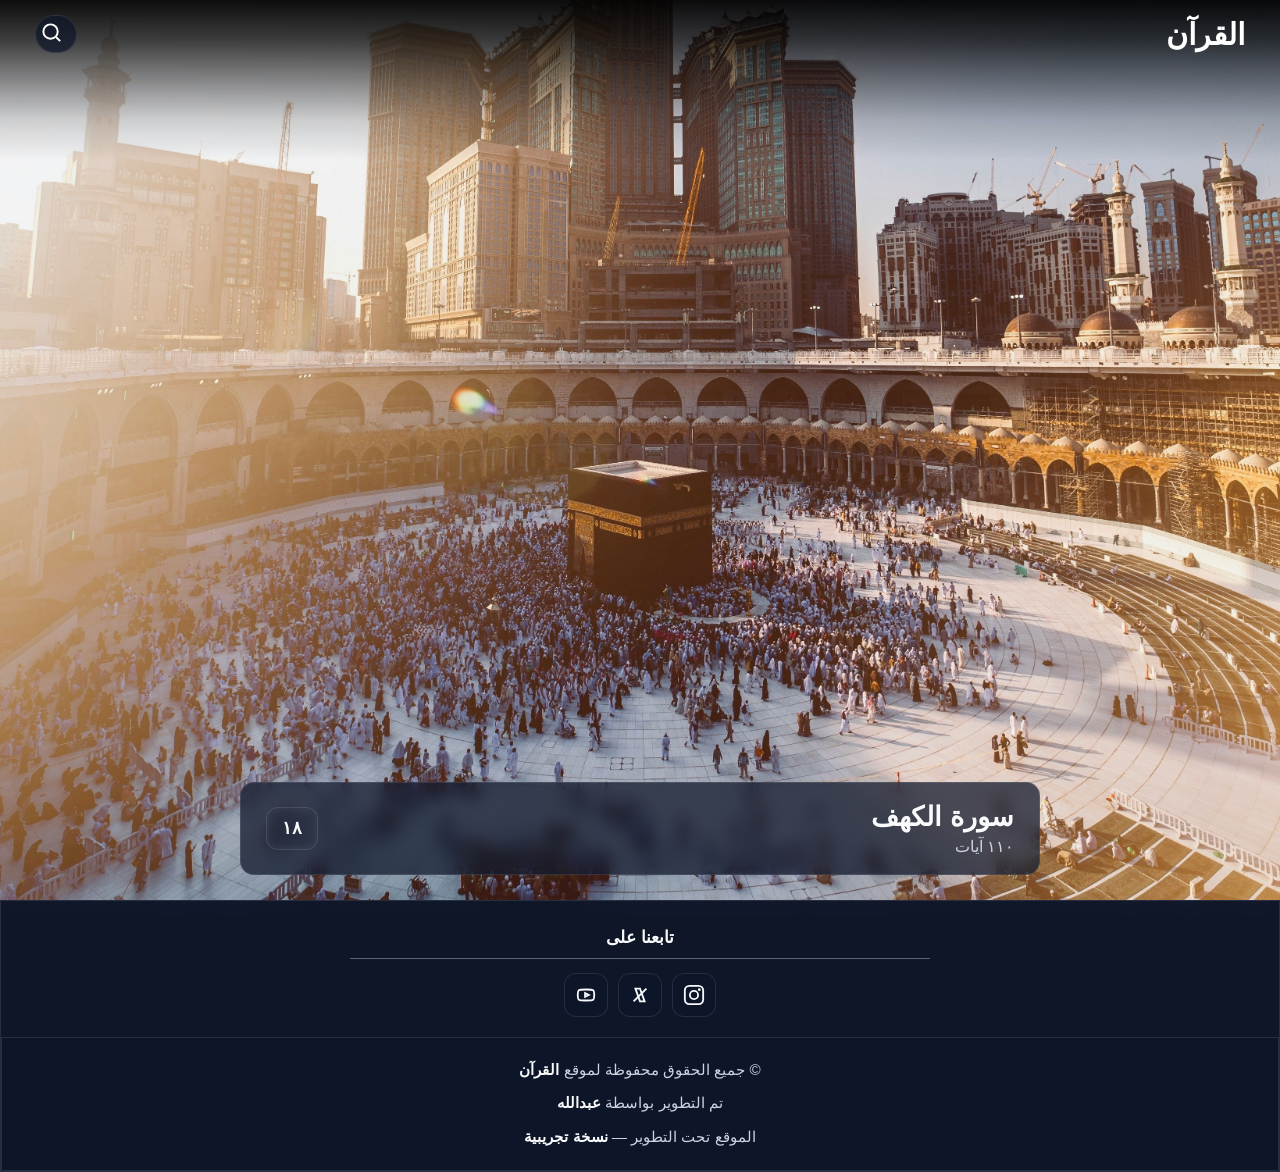
==== index.html @ 6dd91287 "Add files via upload" ====
<!DOCTYPE html>
<html lang="ar" dir="rtl">
<head>
<meta charset="UTF-8">
<title>القرآن الكريم</title>
<meta name="viewport" content="width=device-width, initial-scale=1">
<link href="https://fonts.googleapis.com/css2?family=Amiri+Quran&display=swap" rel="stylesheet">

<style>
*{ box-sizing:border-box; }

:root{
  --glass-bg: rgba(15, 23, 42, 0.72);
  --glass-bg-hover: rgba(15, 23, 42, 0.86);
  --glass-border: rgba(255,255,255,0.10);
  --glass-shadow: 0 18px 40px rgba(0,0,0,0.35);

  /* (صار غير مستخدم بعد التعديل) */
  --glass-grad: linear-gradient(to bottom,
    rgba(0,0,0,0.52),
    rgba(0,0,0,0.22),
    rgba(0,0,0,0.06),
    rgba(0,0,0,0.00)
  );
}

body{
  margin:0;
  background:#111827;
  font-family:"Segoe UI", sans-serif;
  color:#f8fafc;
  overflow-x:hidden;
}

.top-fade{
  position:fixed;
  top:0; left:0;
  width:100%; height:160px;
  pointer-events:none;
  background:linear-gradient(to bottom,
    rgba(0,0,0,0.95),
    rgba(0,0,0,0.75),
    rgba(0,0,0,0.45),
    rgba(0,0,0,0.15),
    rgba(0,0,0,0)
  );
  z-index:5;
}

/* ✅ Glass موحد (بدون تدرج) */
.glass{
  background: var(--glass-bg);
  border: 1px solid var(--glass-border);
  backdrop-filter: blur(8px);
}

/* NAVBAR */
.navbar{
  width:100%;
  padding:15px 35px;
  position:fixed;
  top:0;
  z-index:40;
  display:flex;
  justify-content:space-between;
  align-items:center;
}
.nav-right{
  font-size:1.9rem;
  color:white;
  font-weight:bold;
  cursor:pointer;
}
.nav-left{
  display:flex;
  align-items:center;
  gap:22px;
}

/* مربع البحث */
.search-box{
  width:42px; height:38px;
  border-radius:40px;
  display:flex;
  align-items:center;
  gap:10px;
  padding:0 13px;
  cursor:pointer;
  transition: width .35s cubic-bezier(.4,0,.2,1), transform .2s, background .2s;
  overflow: visible;
  position: relative;
}
.search-box.open{ width:270px; }
.search-input{
  width:0; opacity:0;
  border:none; outline:none;
  background:transparent;
  color:white;
  font-size:1rem;
  transition: width .35s cubic-bezier(.4,0,.2,1), opacity .25s;
}
.search-box.open .search-input{ width:180px; opacity:1; }
.nav-search svg{ width:23px; height:23px; stroke:white; fill:none; }

/* الاقتراحات */
.suggestions{
  position:absolute; top:48px; left:0;
  width:270px;
  border-radius:14px;
  padding:8px 0;
  box-shadow:0 14px 34px rgba(0,0,0,0.45);
  opacity:0; transform:translateY(-10px);
  pointer-events:none;
  transition:.25s;
  z-index:999;
}
.suggestions.show{
  opacity:1; transform:translateY(0);
  pointer-events:auto;
}
.suggestions div{
  padding:12px 15px;
  cursor:pointer;
  color:white;
  font-size:1rem;
}
.suggestions div:hover{ background:rgba(255,255,255,0.10); }

/* الخلفية */
.hero{
  width:100%;
  height:100vh;
  background-image:url("mecca.jpg");
  background-size:cover;
  background-position:center 80%;
}

/* بطاقة سورة الكهف */
.page-wrapper{
  position:absolute;
  bottom:25px;
  left:50%;
  transform:translateX(-50%);
  width:75%;
  max-width:800px;
  z-index:20;
}
.surah-card{
  padding:18px 25px;
  border-radius:14px;
  display:flex;
  justify-content:space-between;
  align-items:center;
  cursor:pointer;
  position:relative;
  transition:.25s;
}
.surah-card:hover{
  transform:scale(1.03);
  background: var(--glass-bg-hover);
  box-shadow: var(--glass-shadow);
}
.surah-name{ font-size:1.7rem; font-weight:bold; }
.surah-info{ color:#cbd5e1; margin-top:4px; }
.number-box{
  background: rgba(255,255,255,0.08);
  border:1px solid rgba(255,255,255,0.10);
  padding:10px 15px;
  border-radius:12px;
  font-weight:bold;
  font-size:1.1rem;
  backdrop-filter: blur(6px);
}

/* tooltip */
.tooltip-info{
  position:absolute;
  bottom:105%;
  right:0;
  width:260px;
  background:rgba(0,0,0,0.80);
  padding:14px;
  border-radius:12px;
  font-size:0.9rem;
  line-height:1.7;
  color:#e5e7eb;
  opacity:0;
  transform:translateY(8px);
  pointer-events:none;
  transition:.25s;
  border:1px solid rgba(255,255,255,0.10);
  backdrop-filter: blur(6px);
}
.surah-card:hover .tooltip-info{ opacity:1; transform:translateY(0); }

/* أنيميشن */
.fade-out{ opacity:0; transform:scale(0.92); transition:.5s; }
.fade-in{ opacity:0; transform:translateY(20px); transition:.6s; }
.fade-in.show{ opacity:1; transform:translateY(0); }

/* عرض سورة الكهف */
#kahf-view{
  position:fixed;
  inset:0;
  padding-top:120px;
  padding-bottom:40px;
  width:100%;
  overflow-y:auto;
  z-index:25;
  display:none;
  pointer-events:none;
}
#kahf-view.show{ pointer-events:auto; }

.surah-wrapper{
  max-width:900px;
  margin:0 auto 60px auto;
  padding:40px 35px 60px 35px;
  border-radius:18px;
  background:rgba(17,24,39,0.96);
  border:1px solid rgba(148,163,184,0.25);
  position:relative;
}
#back-btn{
  position:absolute;
  top:6px; right:6px;
  z-index:120;
  padding:8px 16px;
  border-radius:10px;
  color:white;
  font-size:1rem;
  cursor:pointer;
  transition:.25s;
  display:none;
}
#back-btn:hover{ transform:scale(1.05); }

/* عنوان السورة */
.surah-title{
  font-family:"Amiri Quran", system-ui;
  font-size:2.6rem;
  text-align:center;
  margin:0 0 10px 0;
}
.bismillah{
  font-family:"Amiri Quran", system-ui;
  font-size:1.6rem;
  text-align:center;
  margin:10px 0 35px 0;
}

/* صفحة آيات */
.ayah-page{ margin-bottom:40px; }
.ayah-text{
  font-family:"Amiri Quran", system-ui;
  font-size:1.9rem;
  line-height:3.1rem;
  color:#f9fafb;
  text-align:center;
  padding:0 15px;
}
.page-line{
  margin:26px auto 6px auto;
  border:none;
  border-top:1px solid rgba(148,163,184,0.5);
  width:72%;
}
.page-number{
  text-align:center;
  font-size:0.9rem;
  color:#9ca3af;
}

/* رقم الآية */
.ayah-num{
  position:relative;
  display:inline-flex;
  align-items:center;
  justify-content:center;
  width:38px; height:38px;
  margin:0 7px;
  border-radius:50%;
  border:2px solid #22d3ee;
  box-shadow:0 0 0 1px rgba(34,211,238,0.4);
  color:#22d3ee;
  font-size:1rem;
}
.ayah-num::before,
.ayah-num::after{
  content:"";
  position:absolute;
  top:-7px;
  width:10px; height:10px;
  border-radius:50%;
  border:2px solid #22d3ee;
}
.ayah-num::before{ left:6px; }
.ayah-num::after{ right:6px; }

/* FOOTER */
.site-footer{
  padding:26px 0 0 0;
  border-top:1px solid var(--glass-border);
}
.footer-inner{
  max-width:1100px;
  margin:0 auto;
  padding:0 22px 20px 22px;
  display:grid;
  grid-template-columns:1fr;
  gap:18px;
}
.f-col-title{
  font-weight:800;
  color:#f9fafb;
  font-size:1.05rem;
  margin-bottom:10px;
  text-align:center;
}
.f-col-line{
  height:1px;
  width:55%;
  margin:0 auto 14px auto;
  background:rgba(148,163,184,0.55);
  border-radius:999px;
}
.social-row{
  display:flex;
  gap:10px;
  align-items:center;
  justify-content:center;
}
.social-btn{
  width:44px; height:44px;
  border-radius:12px;
  display:flex;
  align-items:center;
  justify-content:center;
  text-decoration:none;
  transition:.2s;
}
.social-btn:hover{
  transform: translateY(-2px);
  background: var(--glass-bg-hover);
  box-shadow: var(--glass-shadow);
}
.social-btn svg{
  width:22px; height:22px;
  stroke:#f8fafc;
  fill:none;
}

/* ✅ الفوتر بار نفس لون الجزء العلوي 100% */
.footer-bar{
  padding:12px 22px 14px 22px;
  border-top:1px solid var(--glass-border);
  text-align:center;
}
.footer-bar p{
  margin:6px 0;
  color:#cbd5e1;
  font-size:0.95rem;
  line-height:1.8;
}
.footer-bar .strong{ color:#f9fafb; font-weight:800; }

@media (max-width: 900px){
  .f-col-line{ width:70%; }
}
</style>
</head>

<body id="top">
<div class="top-fade"></div>

<div class="navbar">
  <div class="nav-right" id="home-title">القرآن</div>
  <div class="nav-left">
    <div class="search-box glass" id="searchBox">
      <div class="nav-search">
        <svg viewBox="0 0 24 24">
          <circle cx="11" cy="11" r="7.5" stroke-width="2"/>
          <line x1="21" y1="21" x2="16.65" y2="16.65" stroke-width="2"/>
        </svg>
      </div>
      <input id="searchInput" class="search-input" placeholder="ابحث...">
      <div id="suggestions" class="suggestions glass"></div>
    </div>
  </div>
</div>

<div class="hero"></div>

<div class="page-wrapper" id="kahf-card-wrap">
  <div class="surah-card glass" id="kahf-card">
    <div class="tooltip-info">
      • قراءة سورة الكهف يوم الجمعة نورٌ بين الجمعتين.<br>
      • تعصم من فتنة المسيح الدجال.
    </div>

    <div>
      <div class="surah-name">سورة الكهف</div>
      <div class="surah-info">١١٠ آيات</div>
    </div>

    <div class="number-box">١٨</div>
  </div>
</div>

<div id="kahf-view" class="fade-in">
  <div class="surah-wrapper">

    <div id="back-btn" class="glass">← رجوع</div>

    <div class="surah-title">سورة الكهف</div>
    <div class="bismillah">بِسْمِ اللَّهِ الرَّحْمَٰنِ الرَّحِيمِ</div>

        <!-- ===== صفحة 293 : من الآية 1 إلى 4 ===== -->
        <div class="ayah-page">
            <p class="ayah-text">
                ٱلْحَمْدُ لِلَّهِ ٱلَّذِىٓ أَنزَلَ عَلَىٰ عَبْدِهِ ٱلْكِتَـٰبَ وَلَمْ يَجْعَل لَّهُۥ عِوَجًا
                <span class="ayah-num"><span>١</span></span>

                قَيِّمًۭا لِّيُنذِرَ بَأْسًۭا شَدِيدًۭا مِّن لَّدُنْهُ وَيُبَشِّرَ ٱلْمُؤْمِنِينَ
                ٱلَّذِينَ يَعْمَلُونَ ٱلصَّـٰلِحَـٰتِ أَنَّ لَهُمْ أَجْرًا حَسَنًۭا
                <span class="ayah-num"><span>٢</span></span>

                مَّـٰكِثِينَ فِيهِ أَبَدًۭا
                <span class="ayah-num"><span>٣</span></span>

                وَيُنذِرَ ٱلَّذِينَ قَالُوا۟ ٱتَّخَذَ ٱللَّهُ وَلَدًۭا
                <span class="ayah-num"><span>٤</span></span>
            </p>

            <hr class="page-line">
            <div class="page-number">٢٩٣</div>
        </div>

        <!-- ===== صفحة 294 : من الآية 5 إلى 15 ===== -->
        <div class="ayah-page">
            <p class="ayah-text">
                مَّا لَهُم بِهِۦ مِنْ عِلْمٍۢ وَلَا لِـَٔابَآئِهِمْ ۚ كَبُرَتْ كَلِمَةًۭ تَخْرُجُ مِنْ أَفْوَٰهِهِمْ ۚ
                إِن يَقُولُونَ إِلَّا كَذِبًۭا
                <span class="ayah-num"><span>٥</span></span>

                فَلَعَلَّكَ بَـٰخِعٌۭ نَّفْسَكَ عَلَىٰٓ ءَاثَـٰرِهِمْ إِن لَّمْ يُؤْمِنُوا۟ بِهَـٰذَا
                ٱلْحَدِيثِ أَسَفًا
                <span class="ayah-num"><span>٦</span></span>

                إِنَّا جَعَلْنَا مَا عَلَى ٱلْأَرْضِ زِينَةًۭ لَّهَا لِنَبْلُوَهُمْ أَيُّهُمْ أَحْسَنُ عَمَلًۭا
                <span class="ayah-num"><span>٧</span></span>

                وَإِنَّا لَجَـٰعِلُونَ مَا عَلَيْهَا صَعِيدًۭا جُرُزًا
                <span class="ayah-num"><span>٨</span></span>

                أَمْ حَسِبْتَ أَنَّ أَصْحَـٰبَ ٱلْكَهْفِ وَٱلرَّقِيمِ كَانُوا۟ مِنْ ءَايَـٰتِنَا عَجَبًا
                <span class="ayah-num"><span>٩</span></span>

                إِذْ أَوَى ٱلْفِتْيَةُ إِلَى ٱلْكَهْفِ فَقَالُوا۟ رَبَّنَآ ءَاتِنَا مِن لَّدُنكَ رَحْمَةًۭ
                وَهَيِّئْ لَنَا مِنْ أَمْرِنَا رَشَدًۭا
                <span class="ayah-num"><span>١٠</span></span>

                فَضَرَبْنَا عَلَىٰٓ ءَاذَانِهِمْ فِى ٱلْكَهْفِ سِنِينَ عَدَدًۭا
                <span class="ayah-num"><span>١١</span></span>

                ثُمَّ بَعَثْنَـٰهُمْ لِنَعْلَمَ أَىُّ ٱلْحِزْبَيْنِ أَحْصَىٰ لِمَا لَبِثُوٓا۟ أَمَدًۭا
                <span class="ayah-num"><span>١٢</span></span>

                نَّحْنُ نَقُصُّ عَلَيْكَ نَبَأَهُم بِٱلْحَقِّ ۚ إِنَّهُمْ فِتْيَةٌ ءَامَنُوا۟ بِرَبِّهِمْ
                وَزِدْنَـٰهُمْ هُدًۭى
                <span class="ayah-num"><span>١٣</span></span>

                وَرَبَطْنَا عَلَىٰ قُلُوبِهِمْ إِذْ قَامُوا۟ فَقَالُوا۟ رَبُّنَا رَبُّ ٱلسَّمَـٰوَٰتِ
                وَٱلْأَرْضِ لَن نَّدْعُوَا۟ مِن دُونِهِۦٓ إِلَـٰهًۭا ۖ لَّقَدْ قُلْنَآ إِذًۭا شَطَطًا
                <span class="ayah-num"><span>١٤</span></span>

                هَـٰٓؤُلَآءِ قَوْمُنَا ٱتَّخَذُوا۟ مِن دُونِهِۦٓ ءَالِهَةًۭ ۖ لَّوْلَا يَأْتُونَ عَلَيْهِم
                بِسُلْطَـٰنٍۭ بَيِّنٍۢ ۖ فَمَنْ أَظْلَمُ مِمَّنِ ٱفْتَرَىٰ عَلَى ٱللَّهِ كَذِبًۭا
                <span class="ayah-num"><span>١٥</span></span>
            </p>

            <hr class="page-line">
            <div class="page-number">٢٩٤</div>
        </div>

        <!-- ===== هنا كمل الصفحات الباقية بنفس النمط =====
             انسخ هذا البلوك:
             <div class="ayah-page"> ... </div>
             وعدّل:
             1) نص الآيات
             2) أرقام الآيات داخل span.ayah-num
             3) رقم الصفحة داخل div.page-number
        -->
<!-- ===== صفحة 295 : من الآية 16 إلى 20 ===== -->
<div class="ayah-page">
    <p class="ayah-text">

        وَإِذِ ٱعْتَزَلْتُمُوهُمْ وَمَا يَعْبُدُونَ إِلَّا ٱللَّهَ
        فَأْوُۥٓا۟ إِلَى ٱلْكَهْفِ
        يَنشُرْ لَكُمْ رَبُّكُم مِّن رَّحْمَتِهِۦ
        وَيُهَيِّئْ لَكُم مِّنْ أَمْرِكُم مِّرْفَقًۭا
        <span class="ayah-num"><span>١٦</span></span>

        وَتَرَى ٱلشَّمْسَ إِذَا طَلَعَت تَّزَٰوَرُ عَن كَهْفِهِمْ ذَاتَ ٱلْيَمِينِ
        وَإِذَا غَرَبَت تَّقْرِضُهُمْ ذَاتَ ٱلشِّمَالِ
        وَهُمْ فِى فَجْوَةٍۢ مِّنْهُ ۚ
        ذَٰلِكَ مِنْ ءَايَـٰتِ ٱللَّهِ ۗ
        مَن يَهْدِ ٱللَّهُ فَهُوَ ٱلْمُهْتَدِ ۖ
        وَمَن يُضْلِلْ فَلَن تَجِدَ لَهُۥ وَلِيًّۭا مُّرْشِدًۭا
        <span class="ayah-num"><span>١٧</span></span>

        وَتَحْسَبُهُمْ أَيْقَاظًۭا وَهُمْ رُقُودٌۭ ۚ
        وَنُقَلِّبُهُمْ ذَاتَ ٱلْيَمِينِ وَذَاتَ ٱلشِّمَالِ
        وَكَلْبُهُم بَـٰسِطٌۭ ذِرَاعَيْهِ بِٱلْوَصِيدِ ۚ
        لَوِ ٱطَّلَعْتَ عَلَيْهِمْ لَوَلَّيْتَ مِنْهُمْ فِرَارًۭا
        وَلَمُلِئْتَ مِنْهُمْ رُعْبًۭا
        <span class="ayah-num"><span>١٨</span></span>

        وَكَذَٰلِكَ بَعَثْنَـٰهُمْ لِيَتَسَآءَلُوا۟ بَيْنَهُمْ ۚ
        قَالَ قَآئِلٌۭ مِّنْهُمْ كَمْ لَبِثْتُمْ ۖ
        قَالُوا۟ لَبِثْنَا يَوْمًا أَوْ بَعْضَ يَوْمٍۢ ۚ
        قَالُوا۟ رَبُّكُمْ أَعْلَمُ بِمَا لَبِثْتُمْ
        فَٱبْعَثُوٓا۟ أَحَدَكُم بِوَرِقِكُمْ هَـٰذِهِۦٓ إِلَى ٱلْمَدِينَةِ
        فَلْيَنظُرْ أَيُّهَآ أَزْكَىٰ طَعَامًۭا
        فَلْيَأْتِكُم بِرِزْقٍۢ مِّنْهُ
        وَلْيَتَلَطَّفْ
        وَلَا يُشْعِرَنَّ بِكُمْ أَحَدًا
        <span class="ayah-num"><span>١٩</span></span>

        إِنَّهُمْ إِن يَظْهَرُوا۟ عَلَيْكُمْ
        يَرْجُمُوكُمْ
        أَوْ يُعِيدُوكُمْ فِى مِلَّتِهِمْ
        وَلَن تُفْلِحُوٓا۟ إِذًۭا أَبَدًۭا
        <span class="ayah-num"><span>٢٠</span></span>

    </p>

    <hr class="page-line">
    <div class="page-number">٢٩٥</div>
</div>

<!-- ===== صفحة 296 : من الآية 21 إلى 27 ===== -->
<div class="ayah-page">
    <p class="ayah-text">

        وَكَذَٰلِكَ أَعْثَرْنَا عَلَيْهِمْ لِيَعْلَمُوا۟ أَنَّ وَعْدَ ٱللَّهِ حَقٌّۭ
        وَأَنَّ ٱلسَّاعَةَ لَا رَيْبَ فِيهَآ ۚ
        إِذْ يَتَنَـٰزَعُونَ بَيْنَهُمْ أَمْرَهُمْ فَقَالُوا۟ ٱبْنُوا۟ عَلَيْهِم بُنْيَـٰنًۭا ۖ
        رَّبُّهُمْ أَعْلَمُ بِهِمْ ۚ
        قَالَ ٱلَّذِينَ غَلَبُوا۟ عَلَىٰٓ أَمْرِهِمْ لَنَتَّخِذَنَّ عَلَيْهِم مَّسْجِدًا
        <span class="ayah-num"><span>٢١</span></span>

        سَيَقُولُونَ ثَلَـٰثَةٌۭ رَّابِعُهُمْ كَلْبُهُمْ ۚ
        وَيَقُولُونَ خَمْسَةٌۭ سَادِسُهُمْ كَلْبُهُمْ رَجْمًۢا بِٱلْغَيْبِ ۖ
        وَيَقُولُونَ سَبْعَةٌۭ وَثَامِنُهُمْ كَلْبُهُمْ ۚ
        قُل رَّبِّىٓ أَعْلَمُ بِعِدَّتِهِم مَّا يَعْلَمُهُمْ إِلَّا قَلِيلٌۭ ۗ
        فَلَا تُمَارِ فِيهِمْ إِلَّا مِرَآءًۭ ظَـٰهِرًۭا
        وَلَا تَسْتَفْتِ فِيهِم مِّنْهُمْ أَحَدًۭا
        <span class="ayah-num"><span>٢٢</span></span>

        وَلَا تَقُولَنَّ لِشَاىْءٍ إِنِّى فَاعِلٌۭ ذَٰلِكَ غَدًا
        <span class="ayah-num"><span>٢٣</span></span>

        إِلَّآ أَن يَشَآءَ ٱللَّهُ ۚ
        وَٱذْكُر رَّبَّكَ إِذَا نَسِيتَ
        وَقُلْ عَسَىٰٓ أَن يَهْدِيَنِ رَبِّى لِأَقْرَبَ مِنْ هَـٰذَا رَشَدًا
        <span class="ayah-num"><span>٢٤</span></span>

        وَلَبِثُوا۟ فِى كَهْفِهِمْ ثَلَـٰثَ مِا۟ئَةٍۢ سِنِينَ وَٱزْدَادُوا۟ تِسْعًۭا
        <span class="ayah-num"><span>٢٥</span></span>

        قُلِ ٱللَّهُ أَعْلَمُ بِمَا لَبِثُوا۟ ۖ
        لَهُۥ غَيْبُ ٱلسَّمَـٰوَٰتِ وَٱلْأَرْضِ ۖ
        أَبْصِرْ بِهِۦ وَأَسْمِعْ ۚ
        مَا لَهُم مِّن دُونِهِۦ مِن وَلِىٍّۢ
        وَلَا يُشْرِكُ فِى حُكْمِهِۦٓ أَحَدًۭا
        <span class="ayah-num"><span>٢٦</span></span>

        وَٱتْلُ مَآ أُوحِىَ إِلَيْكَ مِن رَّبِّكَ ۖ
        لَا مُبَدِّلَ لِكَلِمَـٰتِهِۦ ۖ
        وَلَن تَجِدَ مِن دُونِهِۦ مُلْتَحَدًا
        <span class="ayah-num"><span>٢٧</span></span>

    </p>

    <hr class="page-line">
    <div class="page-number">٢٩٦</div>
</div>
<!-- ===== صفحة 297 : من الآية 28 إلى الآية 34 ===== -->
<div class="ayah-page">
    <p class="ayah-text">

        وَٱصْبِرْ نَفْسَكَ مَعَ ٱلَّذِينَ يَدْعُونَ رَبَّهُم بِٱلۡغَدَوٰةِ وَٱلۡعَشِىِّ
        يُرِيدُونَ وَجْهَهُۥۖ
        وَلَا تَعْدُ عَيْنَاكَ عَنْهُمْ
        تُرِيدُ زِينَةَ ٱلۡحَيَوٰةِ ٱلدُّنْيَاۖ
        وَلَا تُطِعْ مَنْ أَغْفَلْنَا قَلْبَهُۥ عَن ذِكْرِنَا
        وَٱتَّبَعَ هَوَىٰهُ
        وَكَانَ أَمْرُهُۥ فُرُطًا
        <span class="ayah-num"><span>٢٨</span></span>

        وَقُلِ ٱلْحَقُّ مِنْ رَبِّكُمْ ۖ
        فَمَن شَآءَ فَلْيُؤْمِن وَمَن شَآءَ فَلْيَكْفُرْ ۚ
        إِنَّآ أَعْتَدْنَا لِلظَّـٰلِمِينَ نَارًا
        أَحَاطَ بِهِمْ سُرَادِقُهَا ۚ
        وَإِن يَسْتَغِيثُوا۟ يُغَاثُوا۟ بِمَآءٍۢ كَٱلْمُهْلِ
        يَشْوِى ٱلْوُجُوهَ ۚ
        بِئْسَ ٱلشَّرَابُ وَسَآءَتْ مُرْتَفَقًا
        <span class="ayah-num"><span>٢٩</span></span>

        إِنَّ ٱلَّذِينَ ءَامَنُوا۟ وَعَمِلُوا۟ ٱلصَّـٰلِحَـٰتِ
        إِنَّا لَا نُضِيعُ أَجْرَ مَنْ أَحْسَنَ عَمَلًا
        <span class="ayah-num"><span>٣٠</span></span>

        أُو۟لَـٰٓئِكَ لَهُمْ جَنَّـٰتُ عَدْنٍۢ
        تَجْرِى مِن تَحْتِهِمُ ٱلْأَنْهَـٰرُ ۖ
        يُحَلَّوْنَ فِيهَا مِنْ أَسَاوِرَ مِن ذَهَبٍۢ
        وَيَلْبَسُونَ ثِيَابًا خُضْرًا
        مِّن سُندُسٍۢ وَإِسْتَبْرَقٍۢ
        مُّتَّكِـِٔينَ فِيهَا عَلَى ٱلْأَرَآئِكِ ۚ
        نِعْمَ ٱلثَّوَابُ وَحَسُنَتْ مُرْتَفَقًا
        <span class="ayah-num"><span>٣١</span></span>

        وَٱضْرِبْ لَهُمْ مَّثَلًا رَّجُلَيْنِ
        جَعَلْنَا لِأَحَدِهِمَا جَنَّتَيْنِ مِنْ أَعْنَابٍۢ
        وَحَفَفْنَاهُمَا بِنَخْلٍۢ
        وَجَعَلْنَا بَيْنَهُمَا زَرْعًا
        <span class="ayah-num"><span>٣٢</span></span>

        كِلْتَا ٱلْجَنَّتَيْنِ ءَاتَتْ أُكُلَهَا
        وَلَمْ تَظْلِمْ مِّنْهُ شَيْـًٔا
        وَفَجَّرْنَا خِلَـٰلَهُمَا نَهَرًا
        <span class="ayah-num"><span>٣٣</span></span>

        وَكَانَ لَهُۥ ثَمَرٌۭ
        فَقَالَ لِصَاحِبِهِۦ وَهُوَ يُحَاوِرُهُۥٓ
        أَنَا۠ أَكْثَرُ مِنكَ مَالًا
        وَأَعَزُّ نَفَرًا
        <span class="ayah-num"><span>٣٤</span></span>

    </p>

    <hr class="page-line">
    <div class="page-number">٢٩٧</div>
</div>
<!-- ===== صفحة 298 : من الآية 35 إلى الآية 45 ===== -->
<div class="ayah-page">
  <p class="ayah-text">

    وَدَخَلَ جَنَّتَهُۥ وَهُوَ ظَالِمٌۭ لِّنَفْسِهِۦ ۖ
    قَالَ مَآ أَظُنُّ أَن تَبِيدَ هَـٰذِهِۦٓ أَبَدًۭا
    <span class="ayah-num"><span>٣٥</span></span>

    وَمَآ أَظُنُّ ٱلسَّاعَةَ قَآئِمَةًۭ ۖ
    وَلَئِن رُّدِدتُّ إِلَىٰ رَبِّى لَأَجِدَنَّ خَيْرًۭا مِّنْهَا مُنقَلَبًۭا
    <span class="ayah-num"><span>٣٦</span></span>

    قَالَ لَهُۥ صَاحِبُهُۥ وَهُوَ يُحَاوِرُهُۥٓ
    أَكَفَرْتَ بِٱلَّذِى خَلَقَكَ مِن تُرَابٍۢ
    ثُمَّ مِن نُّطْفَةٍۢ
    ثُمَّ سَوَّىٰكَ رَجُلًۭا
    <span class="ayah-num"><span>٣٧</span></span>

    لَّـٰكِنَّا۠ هُوَ ٱللَّهُ رَبِّى
    وَلَآ أُشْرِكُ بِرَبِّىٓ أَحَدًۭا
    <span class="ayah-num"><span>٣٨</span></span>

    وَلَوْلَآ إِذْ دَخَلْتَ جَنَّتَكَ قُلْتَ مَا شَآءَ ٱللَّهُ
    لَا قُوَّةَ إِلَّا بِٱللَّهِ ۚ
    إِن تَرَنِ أَنَا۠ أَقَلَّ مِنكَ مَالًۭا وَوَلَدًۭا
    <span class="ayah-num"><span>٣٩</span></span>

    فَعَسَىٰ رَبِّىٓ أَن يُؤْتِيَنِ خَيْرًۭا مِّن جَنَّتِكَ
    وَيُرْسِلَ عَلَيْهَا حُسْبَانًۭا مِّنَ ٱلسَّمَآءِ
    فَتُصْبِحَ صَعِيدًۭا زَلَقًا
    <span class="ayah-num"><span>٤٠</span></span>

    أَوْ يُصْبِحَ مَآؤُهَا غَوْرًۭا
    فَلَن تَسْتَطِيعَ لَهُۥ طَلَبًۭا
    <span class="ayah-num"><span>٤١</span></span>

    وَأُحِيطَ بِثَمَرِهِۦ
    فَأَصْبَحَ يُقَلِّبُ كَفَّيْهِ عَلَىٰ مَآ أَنفَقَ فِيهَا
    وَهِىَ خَاوِيَةٌ عَلَىٰ عُرُوشِهَا
    وَيَقُولُ يَـٰلَيْتَنِى لَمْ أُشْرِكْ بِرَبِّىٓ أَحَدًۭا
    <span class="ayah-num"><span>٤٢</span></span>

    وَلَمْ تَكُن لَّهُۥ فِئَةٌۭ يَنصُرُونَهُۥ مِن دُونِ ٱللَّهِ
    وَمَا كَانَ مُنتَصِرًۭا
    <span class="ayah-num"><span>٤٣</span></span>

    هُنَالِكَ ٱلْوَلَـٰيَةُ لِلَّهِ ٱلْحَقِّ ۚ
    هُوَ خَيْرٌۭ ثَوَابًۭا وَخَيْرٌ عُقْبًۭا
    <span class="ayah-num"><span>٤٤</span></span>

    وَٱضْرِبْ لَهُم مَّثَلَ ٱلْحَيَوٰةِ ٱلدُّنْيَا
    كَمَآءٍ أَنزَلْنَـٰهُ مِنَ ٱلسَّمَآءِ
    فَٱخْتَلَطَ بِهِۦ نَبَاتُ ٱلْأَرْضِ
    فَأَصْبَحَ هَشِيمًۭا تَذْرُوهُ ٱلرِّيَـٰحُ ۗ
    وَكَانَ ٱللَّهُ عَلَىٰ كُلِّ شَىْءٍۢ مُّقْتَدِرًۭا
    <span class="ayah-num"><span>٤٥</span></span>

  </p>

  <hr class="page-line">
  <div class="page-number">٢٩٨</div>
</div> <!-- ✅ إغلاق صفحة 298 صح -->

<!-- ===== صفحة 299 : من الآية 46 إلى 53 ===== -->
<div class="ayah-page">
  <p class="ayah-text">

    ٱلْمَالُ وَٱلْبَنُونَ زِينَةُ ٱلْحَيَوٰةِ ٱلدُّنْيَا ۖ وَٱلْبَـٰقِيَـٰتُ ٱلصَّـٰلِحَـٰتُ خَيْرٌ عِندَ رَبِّكَ ثَوَابًۭا وَخَيْرٌ أَمَلًۭا
    <span class="ayah-num"><span>٤٦</span></span>

    وَيَوْمَ نُسَيِّرُ ٱلْجِبَالَ وَتَرَى ٱلْأَرْضَ بَارِزَةًۭ وَحَشَرْنَـٰهُمْ فَلَمْ نُغَادِرْ مِنْهُمْ أَحَدًۭا
    <span class="ayah-num"><span>٤٧</span></span>

    وَعُرِضُوا۟ عَلَىٰ رَبِّكَ صَفًّۭا لَّقَدْ جِئْتُمُونَا كَمَا خَلَقْنَـٰكُمْ أَوَّلَ مَرَّةٍۭ ۚ بَلْ زَعَمْتُمْ أَلَّن نَّجْعَلَ لَكُم مَّوْعِدًۭا
    <span class="ayah-num"><span>٤٨</span></span>

    وَوُضِعَ ٱلْكِتَـٰبُ فَتَرَى ٱلْمُجْرِمِينَ مُشْفِقِينَ مِمَّا فِيهِ وَيَقُولُونَ يَـٰوَيْلَتَنَا مَالِ هَـٰذَا ٱلْكِتَـٰبِ لَا يُغَادِرُ صَغِيرَةًۭ وَلَا كَبِيرَةً إِلَّآ أَحْصَىٰهَا ۚ وَوَجَدُوا۟ مَا عَمِلُوا۟ حَاضِرًۭا ۗ وَلَا يَظْلِمُ رَبُّكَ أَحَدًۭا
    <span class="ayah-num"><span>٤٩</span></span>

    وَإِذْ قُلْنَا لِلْمَلَـٰٓئِكَةِ ٱسْجُدُوا۟ لِـَٔادَمَ فَسَجَدُوٓا۟ إِلَّآ إِبْلِيسَ كَانَ مِنَ ٱلْجِنِّ فَفَسَقَ عَنْ أَمْرِ رَبِّهِۦٓ ۗ أَفَتَتَّخِذُونَهُۥ وَذُرِّيَّتَهُۥٓ أَوْلِيَآءَ مِن دُونِى وَهُمْ لَكُمْ عَدُوٌّۢ ۚ بِئْسَ لِلظَّـٰلِمِينَ بَدَلًۭا
    <span class="ayah-num"><span>٥٠</span></span>

    ۞ مَّآ أَشْهَدتُّهُمْ خَلْقَ ٱلسَّمَـٰوَٰتِ وَٱلْأَرْضِ وَلَا خَلْقَ أَنفُسِهِمْ وَمَا كُنتُ مُتَّخِذَ ٱلْمُضِلِّينَ عَضُدًۭا
    <span class="ayah-num"><span>٥١</span></span>

    وَيَوْمَ يَقُولُ نَادُوا۟ شُرَكَآءِىَ ٱلَّذِينَ زَعَمْتُمْ فَدَعَوْهُمْ فَلَمْ يَسْتَجِيبُوا۟ لَهُمْ وَجَعَلْنَا بَيْنَهُم مَّوْبِقًۭا
    <span class="ayah-num"><span>٥٢</span></span>

    وَرَءَا ٱلْمُجْرِمُونَ ٱلنَّارَ فَظَنُّوٓا۟ أَنَّهُم مُّوَاقِعُوهَا وَلَمْ يَجِدُوا۟ عَنْهَا مَصْرِفًۭا
    <span class="ayah-num"><span>٥٣</span></span>

  </p>

  <hr class="page-line">
  <div class="page-number">٢٩٩</div>
</div> <!-- ✅ إغلاق صفحة 299 صح -->
<!-- ===== صفحة 300 : من الآية 54 إلى 61 ===== -->
<div class="ayah-page">
  <p class="ayah-text">

    وَلَقَدْ صَرَّفْنَا فِى هَـٰذَا ٱلْقُرْءَانِ لِلنَّاسِ مِن كُلِّ مَثَلٍۢ ۚ وَكَانَ ٱلْإِنسَـٰنُ أَكْثَرَ شَىْءٍۢ جَدَلًۭا
    <span class="ayah-num"><span>٥٤</span></span>

    وَمَا مَنَعَ ٱلنَّاسَ أَن يُؤْمِنُوٓا۟ إِذْ جَآءَهُمُ ٱلْهُدَىٰ وَيَسْتَغْفِرُوا۟ رَبَّهُمْ إِلَّآ أَن تَأْتِيَهُمْ سُنَّةُ ٱلْأَوَّلِينَ أَوْ يَأْتِيَهُمُ ٱلْعَذَابُ قُبُلًۭا
    <span class="ayah-num"><span>٥٥</span></span>

    وَمَا نُرْسِلُ ٱلْمُرْسَلِينَ إِلَّا مُبَشِّرِينَ وَمُنذِرِينَ ۚ وَيُجَـٰدِلُ ٱلَّذِينَ كَفَرُوا۟ بِٱلْبَـٰطِلِ لِيُدْحِضُوا۟ بِهِ ٱلْحَقَّ ۖ وَٱتَّخَذُوٓا۟ ءَايَـٰتِى وَمَآ أُنذِرُوا۟ هُزُوًۭا
    <span class="ayah-num"><span>٥٦</span></span>

    وَمَنْ أَظْلَمُ مِمَّن ذُكِّرَ بِـَٔايَـٰتِ رَبِّهِۦ فَأَعْرَضَ عَنْهَا وَنَسِىَ مَا قَدَّمَتْ يَدَاهُ ۚ إِنَّا جَعَلْنَا عَلَىٰ قُلُوبِهِمْ أَكِنَّةً أَن يَفْقَهُوهُ وَفِىٓ ءَاذَانِهِمْ وَقْرًۭا ۖ وَإِن تَدْعُهُمْ إِلَى ٱلْهُدَىٰ فَلَن يَهْتَدُوٓا۟ إِذًا أَبَدًۭا
    <span class="ayah-num"><span>٥٧</span></span>

    وَرَبُّكَ ٱلْغَفُورُ ذُو ٱلرَّحْمَةِ ۖ لَوْ يُؤَاخِذُهُم بِمَا كَسَبُوا۟ لَعَجَّلَ لَهُمُ ٱلْعَذَابَ ۚ بَل لَّهُم مَّوْعِدٌۭ لَّن يَجِدُوا۟ مِن دُونِهِۦ مَوْئِلًۭا
    <span class="ayah-num"><span>٥٨</span></span>

    وَتِلْكَ ٱلْقُرَىٰٓ أَهْلَكْنَـٰهُمْ لَمَّا ظَلَمُوا۟ وَجَعَلْنَا لِمَهْلِكِهِم مَّوْعِدًۭا
    <span class="ayah-num"><span>٥٩</span></span>

    وَإِذْ قَالَ مُوسَىٰ لِفَتَىٰهُ لَآ أَبْرَحُ حَتَّىٰٓ أَبْلُغَ مَجْمَعَ ٱلْبَحْرَيْنِ أَوْ أَمْضِىَ حُقُبًۭا
    <span class="ayah-num"><span>٦٠</span></span>

    فَلَمَّا بَلَغَا مَجْمَعَ بَيْنِهِمَا نَسِيَا حُوتَهُمَا فَٱتَّخَذَ سَبِيلَهُۥ فِى ٱلْبَحْرِ سَرَبًۭا
    <span class="ayah-num"><span>٦١</span></span>

  </p>

  <hr class="page-line">
  <div class="page-number">٣٠٠</div>
</div>
<!-- ===== صفحة 301 : من الآية 62 إلى 74 ===== -->
<div class="ayah-page">
  <p class="ayah-text">

    فَلَمَّا جَاوَزَا قَالَ لِفَتَىٰهُ ءَاتِنَا غَدَآءَنَا لَقَدْ لَقِينَا مِن سَفَرِنَا هَـٰذَا نَصَبًۭا
    <span class="ayah-num"><span>٦٢</span></span>

    قَالَ أَرَءَيْتَ إِذْ أَوَيْنَآ إِلَى ٱلصَّخْرَةِ فَإِنِّى نَسِيتُ ٱلْحُوتَ وَمَآ أَنسَىٰنِيهُ إِلَّا ٱلشَّيْطَـٰنُ أَنْ أَذْكُرَهُۥ ۚ وَٱتَّخَذَ سَبِيلَهُۥ فِى ٱلْبَحْرِ عَجَبًۭا
    <span class="ayah-num"><span>٦٣</span></span>

    قَالَ ذَٰلِكَ مَا كُنَّا نَبْغِ ۚ فَٱرْتَدَّا عَلَىٰٓ ءَاثَارِهِمَا قَصَصًۭا
    <span class="ayah-num"><span>٦٤</span></span>

    فَوَجَدَا عَبْدًۭا مِّنْ عِبَادِنَآ ءَاتَيْنَـٰهُ رَحْمَةًۭ مِّنْ عِندِنَا وَعَلَّمْنَـٰهُ مِن لَّدُنَّا عِلْمًۭا
    <span class="ayah-num"><span>٦٥</span></span>

    قَالَ لَهُۥ مُوسَىٰ هَلْ أَتَّبِعُكَ عَلَىٰٓ أَن تُعَلِّمَنِ مِمَّا عُلِّمْتَ رُشْدًۭا
    <span class="ayah-num"><span>٦٦</span></span>

    قَالَ إِنَّكَ لَن تَسْتَطِيعَ مَعِىَ صَبْرًۭا
    <span class="ayah-num"><span>٦٧</span></span>

    وَكَيْفَ تَصْبِرُ عَلَىٰ مَا لَمْ تُحِطْ بِهِۦ خُبْرًۭا
    <span class="ayah-num"><span>٦٨</span></span>

    قَالَ سَتَجِدُنِىٓ إِن شَآءَ ٱللَّهُ صَابِرًۭا وَلَآ أَعْصِى لَكَ أَمْرًۭا
    <span class="ayah-num"><span>٦٩</span></span>

    قَالَ فَإِنِ ٱتَّبَعْتَنِى فَلَا تَسْـَٔلْنِى عَن شَىْءٍ حَتَّىٰٓ أُحْدِثَ لَكَ مِنْهُ ذِكْرًۭا
    <span class="ayah-num"><span>٧٠</span></span>

    فَٱنطَلَقَا حَتَّىٰٓ إِذَا رَكِبَا فِى ٱلسَّفِينَةِ خَرَقَهَا ۖ قَالَ أَخَرَقْتَهَا لِتُغْرِقَ أَهْلَهَا لَقَدْ جِئْتَ شَيْـًٔا إِمْرًۭا
    <span class="ayah-num"><span>٧١</span></span>

    قَالَ أَلَمْ أَقُلْ إِنَّكَ لَن تَسْتَطِيعَ مَعِىَ صَبْرًۭا
    <span class="ayah-num"><span>٧٢</span></span>

    قَالَ لَا تُؤَاخِذْنِى بِمَا نَسِيتُ وَلَا تُرْهِقْنِى مِنْ أَمْرِى عُسْرًۭا
    <span class="ayah-num"><span>٧٣</span></span>

    فَٱنطَلَقَا حَتَّىٰٓ إِذَا لَقِيَا غُلَـٰمًۭا فَقَتَلَهُۥ قَالَ أَقَتَلْتَ نَفْسًۭا زَكِيَّةًۢ بِغَيْرِ نَفْسٍۢ لَّقَدْ جِئْتَ شَيْـًۭٔا نُّكْرًۭا
    <span class="ayah-num"><span>٧٤</span></span>

  </p>

  <hr class="page-line">
  <div class="page-number">٣٠١</div>
</div>
<!-- ===== صفحة 302 : من الآية 75 إلى الآية 83 ===== -->
<div class="ayah-page">
  <p class="ayah-text">

    ۞ قَالَ أَلَمْ أَقُل لَّكَ إِنَّكَ لَن تَسْتَطِيعَ مَعِىَ صَبْرًۭا
    <span class="ayah-num"><span>٧٥</span></span>

    قَالَ إِن سَأَلْتُكَ عَن شَىْءٍۭ بَعْدَهَا فَلَا تُصَـٰحِبْنِى ۖ
    قَدْ بَلَغْتَ مِن لَّدُنِّى عُذْرًۭا
    <span class="ayah-num"><span>٧٦</span></span>

    فَٱنطَلَقَا حَتَّىٰٓ إِذَآ أَتَيَآ أَهْلَ قَرْيَةٍ ٱسْتَطْعَمَآ أَهْلَهَا
    فَأَبَوْا۟ أَن يُضَيِّفُوهُمَا فَوَجَدَا فِيهَا جِدَارًۭا يُرِيدُ أَن يَنقَضَّ
    فَأَقَامَهُۥ ۖ قَالَ لَوْ شِئْتَ لَتَّخَذْتَ عَلَيْهِ أَجْرًۭا
    <span class="ayah-num"><span>٧٧</span></span>

    قَالَ هَـٰذَا فِرَاقُ بَيْنِى وَبَيْنِكَ ۚ
    سَأُنَبِّئُكَ بِتَأْوِيلِ مَا لَمْ تَسْتَطِع عَّلَيْهِ صَبْرًۭا
    <span class="ayah-num"><span>٧٨</span></span>

    أَمَّا ٱلسَّفِينَةُ فَكَانَتْ لِمَسَـٰكِينَ يَعْمَلُونَ فِى ٱلْبَحْرِ
    فَأَرَدتُّ أَنْ أَعِيبَهَا وَكَانَ وَرَآءَهُم مَّلِكٌۭ
    يَأْخُذُ كُلَّ سَفِينَةٍ غَصْبًۭا
    <span class="ayah-num"><span>٧٩</span></span>

    وَأَمَّا ٱلْغُلَـٰمُ فَكَانَ أَبَوَاهُ مُؤْمِنَيْنِ
    فَخَشِينَآ أَن يُرْهِقَهُمَا طُغْيَـٰنًۭا وَكُفْرًۭا
    <span class="ayah-num"><span>٨٠</span></span>

    فَأَرَدْنَآ أَن يُبْدِلَهُمَا رَبُّهُمَا خَيْرًۭا مِّنْهُ
    زَكَوٰةًۭ وَأَقْرَبَ رُحْمًۭا
    <span class="ayah-num"><span>٨١</span></span>

    وَأَمَّا ٱلْجِدَارُ فَكَانَ لِغُلَـٰمَيْنِ يَتِيمَيْنِ فِى ٱلْمَدِينَةِ
    وَكَانَ تَحْتَهُۥ كَنزٌۭ لَّهُمَا وَكَانَ أَبُوهُمَا صَـٰلِحًۭا
    فَأَرَادَ رَبُّكَ أَن يَبْلُغَآ أَشُدَّهُمَا وَيَسْتَخْرِجَا كَنزَهُمَا
    رَحْمَةًۭ مِّن رَّبِّكَ ۚ وَمَا فَعَلْتُهُۥ عَنْ أَمْرِى ۚ
    ذَٰلِكَ تَأْوِيلُ مَا لَمْ تَسْطِع عَّلَيْهِ صَبْرًۭا
    <span class="ayah-num"><span>٨٢</span></span>

    وَيَسْـَٔلُونَكَ عَن ذِى ٱلْقَرْنَيْنِ ۖ
    قُلْ سَأَتْلُوا۟ عَلَيْكُم مِّنْهُ ذِكْرًا
    <span class="ayah-num"><span>٨٣</span></span>

  </p>

  <hr class="page-line">
  <div class="page-number">٣٠٢</div>
</div>
<!-- ===== صفحة 303 : من الآية 84 إلى الآية 97 ===== -->
<div class="ayah-page">
  <p class="ayah-text">

    إِنَّا مَكَّنَّا لَهُۥ فِى ٱلْأَرْضِ وَءَاتَيْنَـٰهُ مِن كُلِّ شَىْءٍۢ سَبَبًۭا
    <span class="ayah-num"><span>٨٤</span></span>

    فَأَتْبَعَ سَبَبًا
    <span class="ayah-num"><span>٨٥</span></span>

    حَتَّىٰٓ إِذَا بَلَغَ مَغْرِبَ ٱلشَّمْسِ وَجَدَهَا تَغْرُبُ فِى عَيْنٍ حَمِئَةٍۢ
    وَوَجَدَ عِندَهَا قَوْمًۭا ۗ قُلْنَا يَـٰذَا ٱلْقَرْنَيْنِ
    إِمَّآ أَن تُعَذِّبَ وَإِمَّآ أَن تَتَّخِذَ فِيهِمْ حُسْنًۭا
    <span class="ayah-num"><span>٨٦</span></span>

    قَالَ أَمَّا مَن ظَلَمَ فَسَوْفَ نُعَذِّبُهُۥ
    ثُمَّ يُرَدُّ إِلَىٰ رَبِّهِۦ فَيُعَذِّبُهُۥ عَذَابًۭا نُّكْرًۭا
    <span class="ayah-num"><span>٨٧</span></span>

    وَأَمَّا مَنْ ءَامَنَ وَعَمِلَ صَـٰلِحًۭا فَلَهُۥ جَزَآءً ٱلْحُسْنَىٰ ۖ
    وَسَنَقُولُ لَهُۥ مِنْ أَمْرِنَا يُسْرًۭا
    <span class="ayah-num"><span>٨٨</span></span>

    ثُمَّ أَتْبَعَ سَبَبًا
    <span class="ayah-num"><span>٨٩</span></span>

    حَتَّىٰٓ إِذَا بَلَغَ مَطْلِعَ ٱلشَّمْسِ وَجَدَهَا تَطْلُعُ عَلَىٰ قَوْمٍۢ
    لَّمْ نَجْعَل لَّهُم مِّن دُونِهَا سِتْرًۭا
    <span class="ayah-num"><span>٩٠</span></span>

    كَذَٰلِكَ وَقَدْ أَحَطْنَا بِمَا لَدَيْهِ خُبْرًۭا
    <span class="ayah-num"><span>٩١</span></span>

    ثُمَّ أَتْبَعَ سَبَبًا
    <span class="ayah-num"><span>٩٢</span></span>

    حَتَّىٰٓ إِذَا بَلَغَ بَيْنَ ٱلسَّدَّيْنِ وَجَدَ مِن دُونِهِمَا قَوْمًۭا
    لَّا يَكَادُونَ يَفْقَهُونَ قَوْلًۭا
    <span class="ayah-num"><span>٩٣</span></span>

    قَالُوا۟ يَـٰذَا ٱلْقَرْنَيْنِ إِنَّ يَأْجُوجَ وَمَأْجُوجَ
    مُفْسِدُونَ فِى ٱلْأَرْضِ فَهَلْ نَجْعَلُ لَكَ خَرْجًا
    عَلَىٰٓ أَن تَجْعَلَ بَيْنَنَا وَبَيْنَهُمْ سَدًّۭا
    <span class="ayah-num"><span>٩٤</span></span>

    قَالَ مَا مَكَّنِّى فِيهِ رَبِّى خَيْرٌۭ فَأَعِينُونِى بِقُوَّةٍ
    أَجْعَلْ بَيْنَكُمْ وَبَيْنَهُمْ رَدْمًا
    <span class="ayah-num"><span>٩٥</span></span>

    ءَاتُونِى زُبَرَ ٱلْحَدِيدِ ۖ حَتَّىٰٓ إِذَا سَاوَىٰ بَيْنَ ٱلصَّدَفَيْنِ
    قَالَ ٱنفُخُوا۟ ۖ حَتَّىٰٓ إِذَا جَعَلَهُۥ نَارًۭا
    قَالَ ءَاتُونِىٓ أُفْرِغْ عَلَيْهِ قِطْرًۭا
    <span class="ayah-num"><span>٩٦</span></span>

    فَمَا ٱسْطَـٰعُوٓا۟ أَن يَظْهَرُوهُ وَمَا ٱسْتَطَـٰعُوا۟ لَهُۥ نَقْبًۭا
    <span class="ayah-num"><span>٩٧</span></span>

  </p>

  <hr class="page-line">
  <div class="page-number">٣٠٣</div>
</div>
<!-- ===== صفحة 304 : من الآية 98 إلى الآية 110 (نهاية السورة) ===== -->
<div class="ayah-page">
  <p class="ayah-text">

    قَالَ هَـٰذَا رَحْمَةٌۭ مِّن رَّبِّى ۖ فَإِذَا جَآءَ وَعْدُ رَبِّى
    جَعَلَهُۥ دَكَّآءَ ۖ وَكَانَ وَعْدُ رَبِّى حَقًّۭا
    <span class="ayah-num"><span>٩٨</span></span>

    ۞ وَتَرَكْنَا بَعْضَهُمْ يَوْمَئِذٍۢ يَمُوجُ فِى بَعْضٍۢ ۖ
    وَنُفِخَ فِى ٱلصُّورِ فَجَمَعْنَـٰهُمْ جَمْعًۭا
    <span class="ayah-num"><span>٩٩</span></span>

    وَعَرَضْنَا جَهَنَّمَ يَوْمَئِذٍۢ لِّلْكَـٰفِرِينَ عَرْضًا
    <span class="ayah-num"><span>١٠٠</span></span>

    ٱلَّذِينَ كَانَتْ أَعْيُنُهُمْ فِى غِطَآءٍ عَن ذِكْرِى
    وَكَانُوا۟ لَا يَسْتَطِيعُونَ سَمْعًا
    <span class="ayah-num"><span>١٠١</span></span>

    أَفَحَسِبَ ٱلَّذِينَ كَفَرُوٓا۟ أَن يَتَّخِذُوا۟ عِبَادِى
    مِن دُونِىٓ أَوْلِيَآءَ ۚ إِنَّآ أَعْتَدْنَا جَهَنَّمَ
    لِلْكَـٰفِرِينَ نُزُلًۭا
    <span class="ayah-num"><span>١٠٢</span></span>

    قُلْ هَلْ نُنَبِّئُكُم بِٱلْأَخْسَرِينَ أَعْمَـٰلًا
    <span class="ayah-num"><span>١٠٣</span></span>

    ٱلَّذِينَ ضَلَّ سَعْيُهُمْ فِى ٱلْحَيَوٰةِ ٱلدُّنْيَا
    وَهُمْ يَحْسَبُونَ أَنَّهُمْ يُحْسِنُونَ صُنْعًا
    <span class="ayah-num"><span>١٠٤</span></span>

    أُو۟لَـٰٓئِكَ ٱلَّذِينَ كَفَرُوا۟ بِـَٔايَـٰتِ رَبِّهِمْ
    وَلِقَآئِهِۦ فَحَبِطَتْ أَعْمَـٰلُهُمْ
    فَلَا نُقِيمُ لَهُمْ يَوْمَ ٱلْقِيَـٰمَةِ وَزْنًۭا
    <span class="ayah-num"><span>١٠٥</span></span>

    ذَٰلِكَ جَزَآؤُهُمْ جَهَنَّمُ بِمَا كَفَرُوا۟
    وَٱتَّخَذُوٓا۟ ءَايَـٰتِى وَرُسُلِى هُزُوًا
    <span class="ayah-num"><span>١٠٦</span></span>

    إِنَّ ٱلَّذِينَ ءَامَنُوا۟ وَعَمِلُوا۟ ٱلصَّـٰلِحَـٰتِ
    كَانَتْ لَهُمْ جَنَّـٰتُ ٱلْفِرْدَوْسِ نُزُلًا
    <span class="ayah-num"><span>١٠٧</span></span>

    خَـٰلِدِينَ فِيهَا لَا يَبْغُونَ عَنْهَا حِوَلًۭا
    <span class="ayah-num"><span>١٠٨</span></span>

    قُل لَّوْ كَانَ ٱلْبَحْرُ مِدَادًۭا لِّكَلِمَـٰتِ رَبِّى
    لَنَفِدَ ٱلْبَحْرُ قَبْلَ أَن تَنفَدَ كَلِمَـٰتُ رَبِّى
    وَلَوْ جِئْنَا بِمِثْلِهِۦ مَدَدًۭا
    <span class="ayah-num"><span>١٠٩</span></span>

    قُلْ إِنَّمَآ أَنَا۠ بَشَرٌۭ مِّثْلُكُمْ يُوحَىٰٓ إِلَىَّ
    أَنَّمَآ إِلَـٰهُكُمْ إِلَـٰهٌۭ وَٰحِدٌۭ ۖ
    فَمَن كَانَ يَرْجُوا۟ لِقَآءَ رَبِّهِۦ
    فَلْيَعْمَلْ عَمَلًۭا صَـٰلِحًۭا
    وَلَا يُشْرِكْ بِعِبَادَةِ رَبِّهِۦٓ أَحَدًۢا
    <span class="ayah-num"><span>١١٠</span></span>

  </p>

  <hr class="page-line">
  <div class="page-number">٣٠٤</div>
</div>









  </div>
  </div>
</div>

<footer class="site-footer glass" dir="rtl" lang="ar">
  <div class="footer-inner">
    <div class="f-col">
      <div class="f-col-title">تابعنا على</div>
      <div class="f-col-line"></div>

      <div class="social-row">
        <a class="social-btn glass"
           href="https://www.instagram.com/33.ab.s?igsh=NHo5Z3luZG42bmF3&utm_source=qr"
           target="_blank" rel="noopener" aria-label="Instagram">
          <svg viewBox="0 0 24 24">
            <path d="M7 2h10a5 5 0 0 1 5 5v10a5 5 0 0 1-5 5H7a5 5 0 0 1-5-5V7a5 5 0 0 1 5-5Z" stroke-width="2"/>
            <path d="M12 16.5a4.5 4.5 0 1 0 0-9 4.5 4.5 0 0 0 0 9Z" stroke-width="2"/>
            <path d="M17.8 6.2h.01" stroke-width="3" stroke-linecap="round"/>
          </svg>
        </a>

        <a class="social-btn glass" href="#" aria-label="X">
          <svg viewBox="0 0 24 24">
            <path d="M5 19L19 5" stroke-width="2"/>
            <path d="M7 5h5l5 14h-5L7 5Z" stroke-width="2"/>
          </svg>
        </a>

        <a class="social-btn glass" href="#" aria-label="YouTube">
          <svg viewBox="0 0 24 24">
            <path d="M21 12s0-4-1-5-4-1-8-1-7 0-8 1-1 5-1 5 0 4 1 5 4 1 8 1 7 0 8-1 1-5 1-5Z" stroke-width="2"/>
            <path d="M11 10l4 2-4 2v-4Z" stroke-width="2"/>
          </svg>
        </a>
      </div>
    </div>
  </div>

  <div class="footer-bar glass">
    <p>© جميع الحقوق محفوظة لموقع <span class="strong">القرآن</span></p>
    <p>تم التطوير بواسطة <span class="strong">عبدالله</span></p>
    <p>الموقع تحت التطوير — <span class="strong">نسخة تجريبية</span></p>
  </div>
</footer>

<script>
const box  = document.getElementById("searchBox");
const input= document.getElementById("searchInput");
const suggestions = document.getElementById("suggestions");
const surahs = ["سورة الكهف"];

box.addEventListener("click", e=>{
  e.stopPropagation();
  box.classList.add("open");
  setTimeout(()=>input.focus(),150);
});
document.addEventListener("click", ()=>{
  box.classList.remove("open");
  suggestions.classList.remove("show");
});
input.addEventListener("click", e=>e.stopPropagation());
suggestions.addEventListener("click", e=>e.stopPropagation());

input.addEventListener("input", ()=>{
  const txt = input.value.trim();
  if(!txt){ suggestions.classList.remove("show"); return; }
  const filtered = surahs.filter(s=>s.includes(txt));
  suggestions.innerHTML = filtered.map(s=>`<div>${s}</div>`).join("");
  suggestions.classList.add("show");
});

const kahfCardWrap = document.getElementById("kahf-card-wrap");
const kahfCard     = document.getElementById("kahf-card");
const kahfView     = document.getElementById("kahf-view");
const backBtn      = document.getElementById("back-btn");
const homeTitle    = document.getElementById("home-title");
const surahWrapper = document.querySelector("#kahf-view .surah-wrapper");

/* ✅ دالة رجوع موحدة (نفس زر الرجوع) */
function goHome(){
  kahfView.classList.remove("show");
  setTimeout(()=>{
    kahfView.style.display="none";
    backBtn.style.display="none";
    kahfCardWrap.style.display="block";
    kahfCardWrap.classList.remove("fade-out");
  },400);
}

/* ✅ لما تضغط خارج مربع السورة يرجع للقائمة */
kahfView.addEventListener("click", (e)=>{
  // إذا ضغطت على الخلفية (خارج .surah-wrapper)
  if(e.target === kahfView){
    goHome();
  }
});

/* ✅ منع الإغلاق لما تضغط داخل مربع السورة */
surahWrapper.addEventListener("click", (e)=>{
  e.stopPropagation();
});

/* ✅ الضغط على "القرآن" يرجع للقائمة إذا كنت داخل السورة */
homeTitle.addEventListener("click", ()=>{
  if(kahfView.classList.contains("show")){
    goHome();
  } else {
    // إذا كنت بالصفحة الرئيسية: يرجع لأعلى الصفحة (اختياري)
    window.scrollTo({ top: 0, behavior: "smooth" });
  }
});

suggestions.addEventListener("click", e=>{
  const name = e.target.innerText.trim();
  input.value = name;
  suggestions.classList.remove("show");
  if(name === "سورة الكهف"){ kahfCard.click(); }
});
input.addEventListener("keydown", e=>{
  if(e.key === "Enter" && input.value.trim() === "سورة الكهف"){
    kahfCard.click();
  }
});

kahfCard.addEventListener("click", ()=>{
  kahfCardWrap.classList.add("fade-out");
  setTimeout(()=>{
    kahfCardWrap.style.display="none";
    kahfView.style.display="block";
    backBtn.style.display="block";
    setTimeout(()=>kahfView.classList.add("show"),20);
  },400);
});

backBtn.addEventListener("click", ()=>{
  goHome();
});
</script>

</body>
</html>
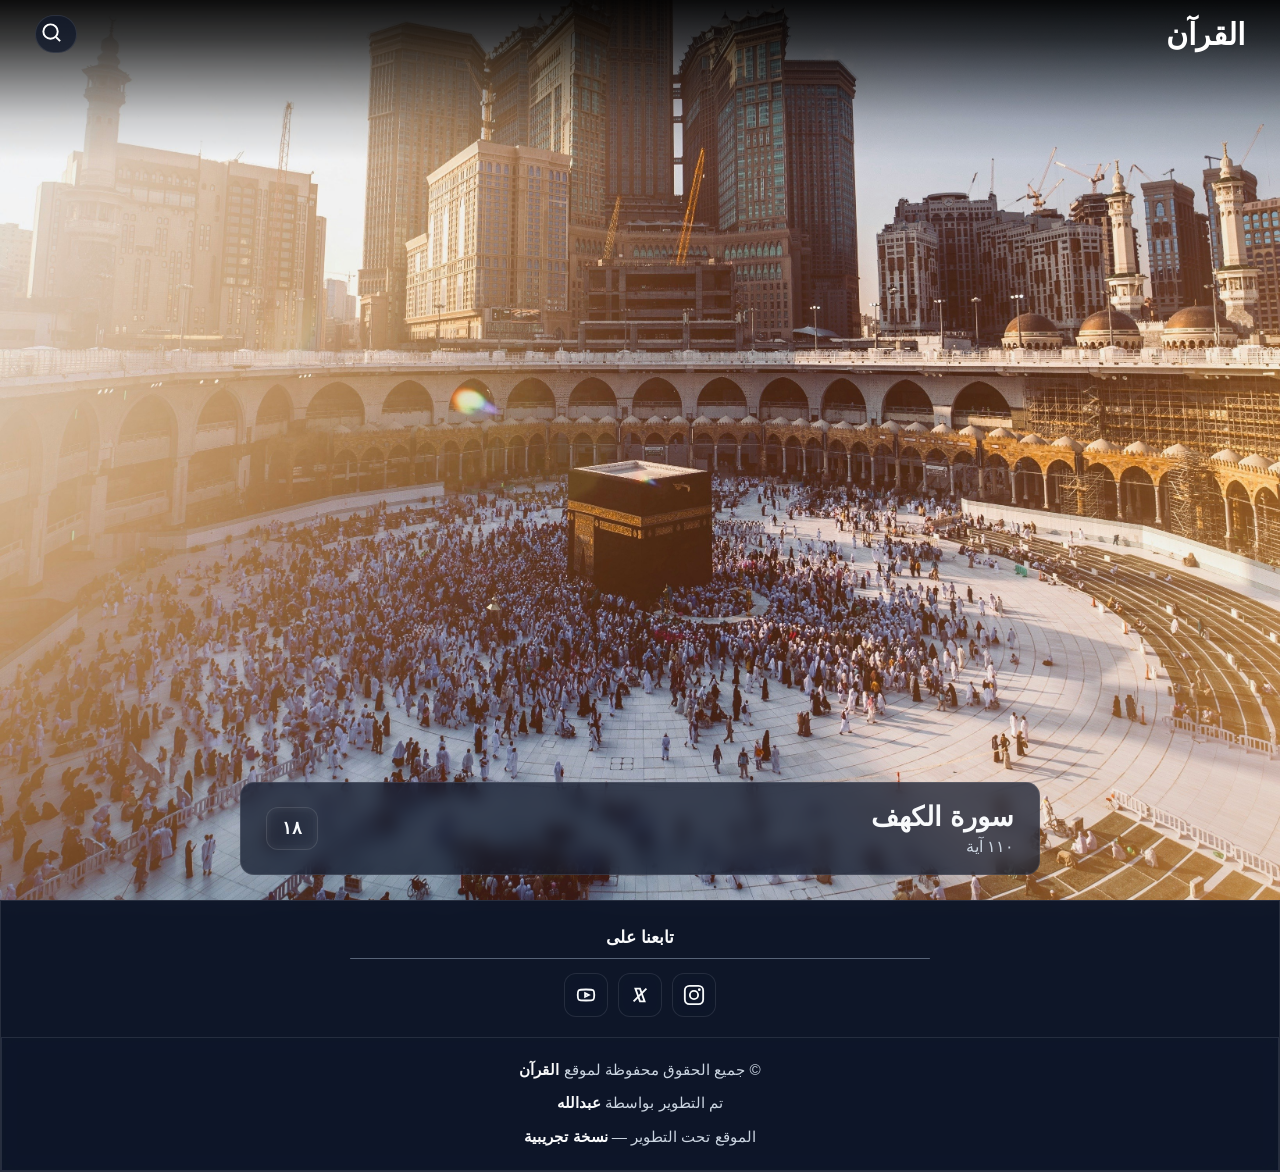
==== commit 6d9cc8ac: "Add files via upload" ====
--- a/index.html
+++ b/index.html
@@ -249,7 +249,7 @@
   margin:10px 0 35px 0;
 }
 
-/* صفحة آيات */
+/* صفحة آية */
 .ayah-page{ margin-bottom:40px; }
 .ayah-text{
   font-family:"Amiri Quran", system-ui;
@@ -400,7 +400,7 @@
 
     <div>
       <div class="surah-name">سورة الكهف</div>
-      <div class="surah-info">١١٠ آيات</div>
+      <div class="surah-info">١١٠ آية</div>
     </div>
 
     <div class="number-box">١٨</div>
@@ -576,7 +576,7 @@
         وَلَا يُشْرِكُ فِى حُكْمِهِۦٓ أَحَدًۭا
         <span class="ayah-num"><span>٢٦</span></span>
 
-        وَٱتْلُ مَآ أُوحِىَ إِلَيْكَ مِن رَّبِّكَ ۖ
+        وَٱتْلُ مَآ أُوحِىَ إِلَيْكَ مِن كِتَابِ رَّبِّكَ ۖ
         لَا مُبَدِّلَ لِكَلِمَـٰتِهِۦ ۖ
         وَلَن تَجِدَ مِن دُونِهِۦ مُلْتَحَدًا
         <span class="ayah-num"><span>٢٧</span></span>
